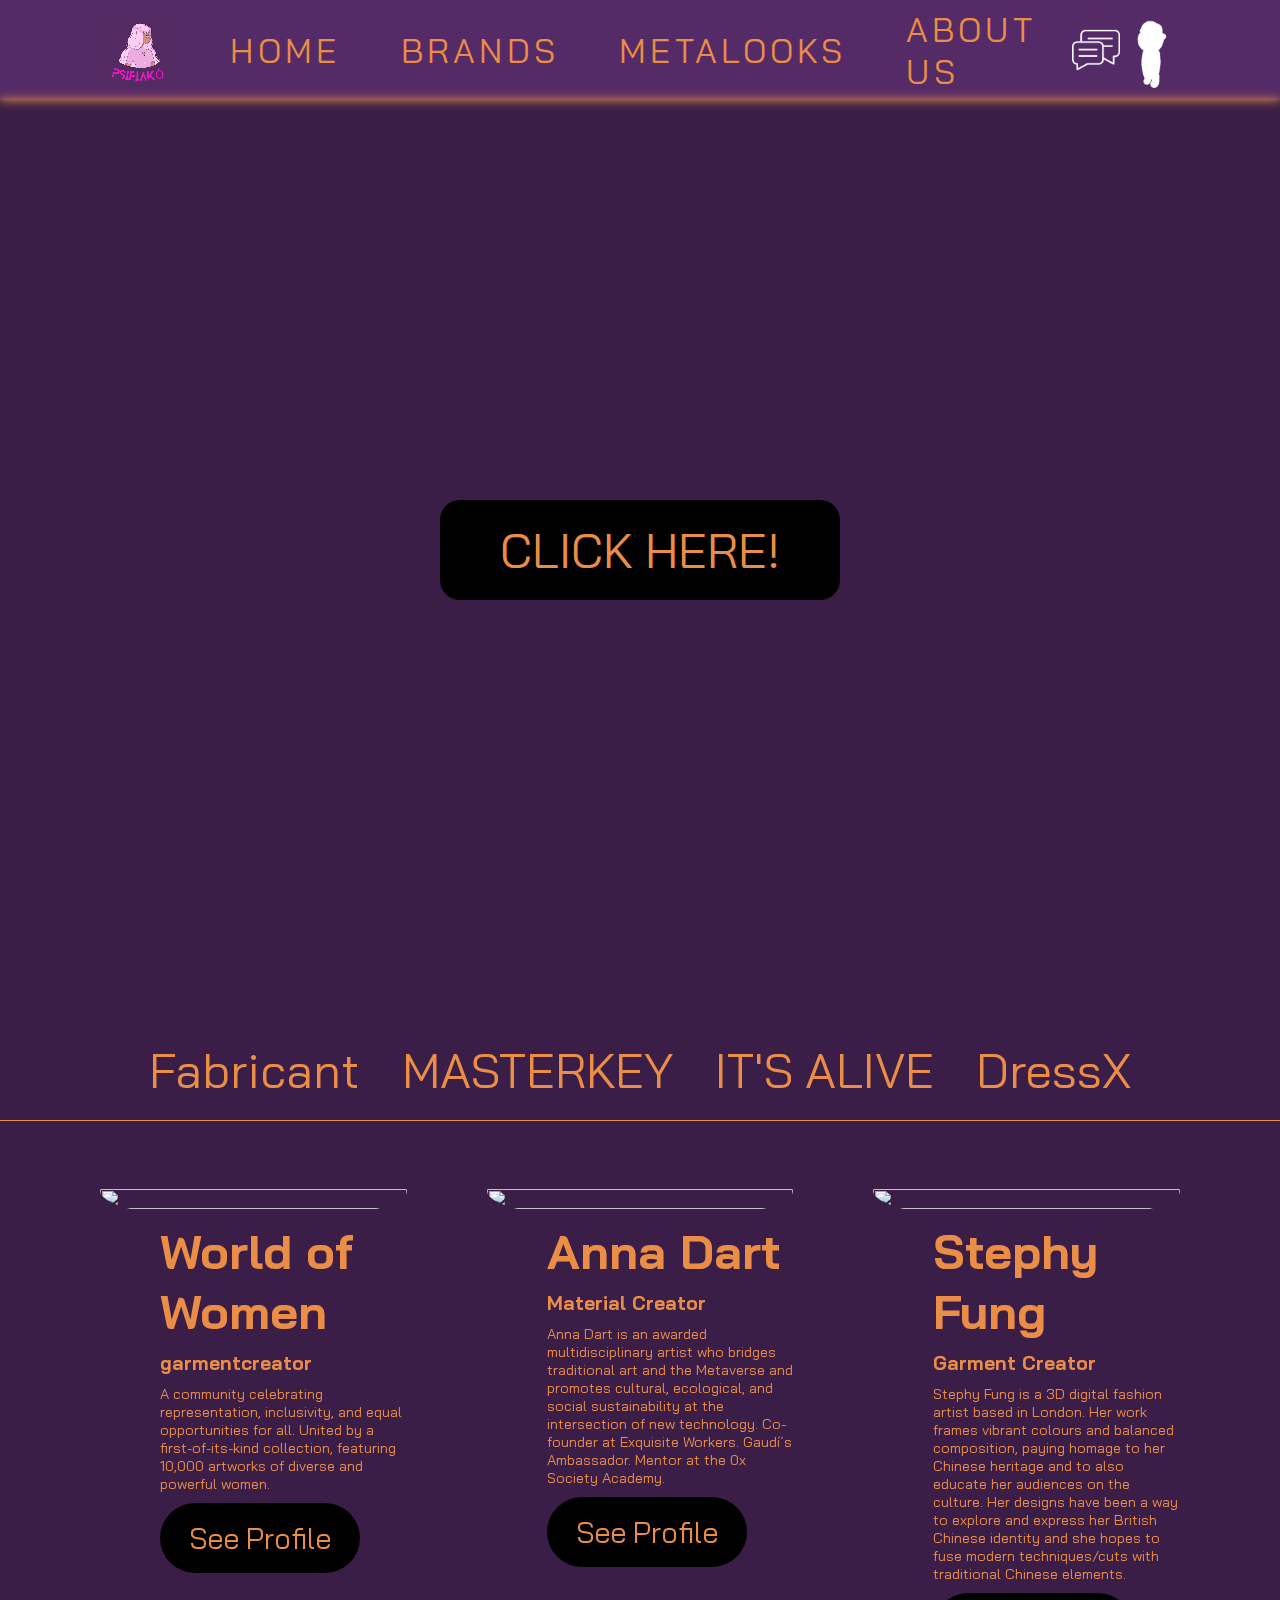
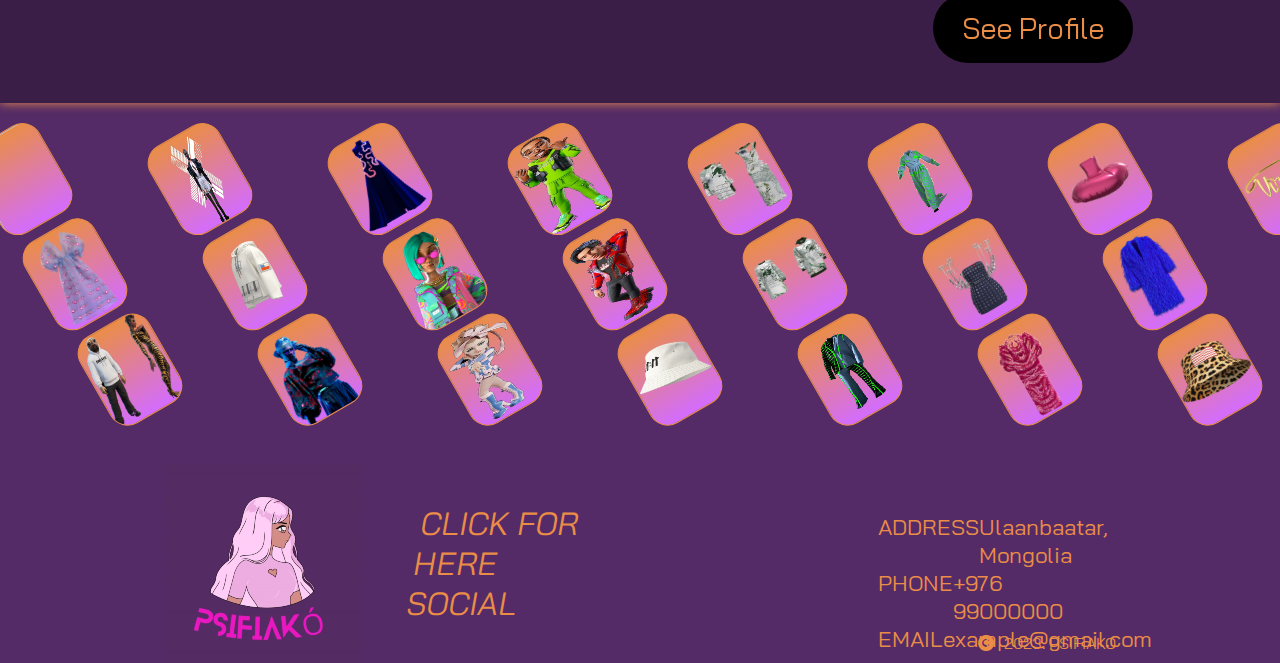
==== Home page/home.html @ 1c17a483 "teamproject" ====
<!DOCTYPE html>
<html lang="en">
<head>
    <meta charset="UTF-8">
    <meta http-equiv="X-UA-Compatible" content="IE=edge">
    <meta name="viewport" content="width=device-width, initial-scale=1.0">
    <link rel="shortcut icon" href="/images/icon.png">
    <link rel="stylesheet" href="/Home page/home.css">
    <link rel="preconnect" href="https://fonts.googleapis.com">
    <link rel="preconnect" href="https://fonts.gstatic.com" crossorigin>
    <link href="https://fonts.googleapis.com/css2?family=Bai+Jamjuree:ital@1&display=swap" rel="stylesheet">
    <link rel="stylesheet" href="https://cdnjs.cloudflare.com/ajax/libs/font-awesome/6.2.1/css/all.min.css">
    <title>Home</title>
    <style>
        css-doodle {
          --color: @p(#51eaea, #fffde1, #ff9d76, #FB3569);
          --rule: (
            :doodle {
              @grid: 30x1 / 18vmin;
              --deg: @p(-180deg, 180deg);
            }
            :container {
              perspective: 30vmin;
            }
            :after, :before {
              content: '';
              background: var(--color); 
              @place-cell: @r(100%) @r(100%);
              @size: @r(6px);
              @shape: heart;
            }
          
            @place-cell: center;
            @size: 100%;
          
            box-shadow: @m2(0 0 50px var(--color));
            background: @m100(
              radial-gradient(var(--color) 50%, transparent 0) 
              @r(-20%, 120%) @r(-20%, 100%) / 1px 1px
              no-repeat
            );
          
            will-change: transform, opacity;
            animation: scale-up 12s linear infinite;
            animation-delay: calc(-12s / @I * @i);
      
            @keyframes scale-up {
              0%, 95.01%, 100% {
                transform: translateZ(0) rotate(0);
                opacity: 0;
              }
              10% { 
                opacity: 1; 
              }
              95% {
                transform: 
                  translateZ(35vmin) rotateZ(@var(--deg));
              }
            }
          )
        }
      </style>
      
</head>
<body>
    <div class="shader"></div>
    <!-- shopping heseg -->
    <div class="container">
        <div class="header">
            <div class="h-container">
                <div class="h-menu">
                    <div class="logo">
                        <video loop autoplay src="/images/logo.mp4" id="logo">Your browser does not support the video tag</video>
                    </div>
                    <div class="menu">
                        <a href="/Home page/home.html">home</a>
                        <a href="/Home page/Brands page/brands.html">brands</a>
                        <a href="./sinple-page1/single-page1.html">metalooks</a>
                        <a href="/Home page/About us/abouUs.html">about us</a>
                    </div>
                </div>
                <div class="h-icons">
                    <img src="/images/message.png">
                    <img src="/images/avatar-white.png">
                </div>
            </div>
        </div>
<!-- MAIN BODY -->
        <div class="main-body">
            <div class="shader-animation"></div>
            <div class="banner">
                <div class="startbtn" id="startAnimation">
                    click here!
                </div>
                <css-doodle class="css-doodle" use="var(--rule)"></css-doodle>
                <div class="brann-text">
                    <p>What is digital design?
                        It is a fashion illustration created using computer technology software. The digital fashion market has been developing since 2010.
                        Significance:
                    </p>
                    <p>
                        Humans generate 2.12 billion tons of waste every year. Then 92 million tons of it are waste clothes. This number is expected to grow to 134 million in 2030, according to a research team at the University of Manchester.
                        Therefore, our team has completed the digital fashion site with the aim of introducing it to Mongolia. It has also been completed for the target group of citizens and the general public who cannot buy material things without leaving their homes.
                        Website Introduction:
                        </p>
                </div>
                <div class="banner-img">
                    <img src="/images/digital-fashion.png" alt="">
                </div>
                
            </div>
            <div class="brands">
                <div class="brand-names">
                    <div class="name-box" id="brandName1"><p>Fabricant</p></div>
                    <div class="name-box" id="brandName2"><p>MASTERKEY</p></div>
                    <div class="name-box" id="brandName3"><p>IT'S ALIVE</p></div>
                    <div class="name-box" id="brandName4"><p>DressX</p></div>
                </div>
                <div class="brand-banner">
                    <div class="banner-box" id="banner-box1">
                        <video loop autoplay muted src="/images/35c618d7-0cd7e602.mp4"></video>
                        <p>The Fabricant</p>
                    </div>
                    <div class="banner-box" id="banner-box2">
                        <video loop autoplay muted src="https://masterkey.com.tr/wp-content/uploads/2021/01/Untitled-Project-1.mp4"></video>
                        <p>MASTERKEY</p>
                    </div>
                    <div class="banner-box" id="banner-box3">
                        <video loop autoplay muted src="https://itsalive.studio/wp-content/uploads/2022/04/7.mp4"></video>
                        <p>It's Alive</p>
                    </div>
                    <div class="banner-box" id="banner-box4">
                        <video loop autoplay muted src="https://storage.googleapis.com/nft-dressx-static/creations/2a567967-0060-4b3d-b8ac-8a4437a122e0/Exoskin_II_-_BladeRunway_Artwork_Loop.mp4?Expires=1675922152&GoogleAccessId=test-app%40dress-x-project.iam.gserviceaccount.com&Signature=SUiUFMdmKZsqGXAzbjLqpqI%2B5wkOvR0NnqpfN0t6hJtTSU87ty9G9QJ%2Fhsoo0lG57RS5YmWSgLWCYq5i4pMN0llpkUT32kKOsysiAzHyGZzvetFN1yoQgQm7K5lNlzPQKP7eRR79nJK8hfByWt644s69SJ%2B%2BMj584JO8dMLVUqLpEUJ2IGqd%2FyY197TwVMxAuvX0PHVXjzTSdeYCSJi6sYNntui3a2Eywc2%2FKwRCwhMNjMYs9y9bkxTQi7ALFba7Vjsxzg8BesrrstfTNlVsub7ymBwbPCi3o3w5%2BPpzjVCDT1t0%2BIcKevtryP0W9O3Oj50b7Ve8YQNZyTepgPey4w%3D%3D"></video>
                        <p>DRESSX</p>
                    </div>
                    
    
                </div>
            </div>
            <div class="creators">
                <div class="creators-grid">
                    <div class="creator-box">
                        <div class="profile-picture">
                            <img src="https://tf-web-assets.imgix.net/creators/wow-avatar.png?auto=format&q=70&w=650&dpr=1" alt="">
                        </div>
                        <div class="profile-text">
                            <h1>World of Women</h1>
                            <h4>garmentcreator</h4>
                            <p>A community celebrating representation, inclusivity, and equal opportunities for all. United by a first-of-its-kind collection, featuring 10,000 artworks of diverse and powerful women.</p>
                        </div>
                        <a href="https://www.thefabricant.com/creator/0x80c7bd8ef2dd1aa7" target="_blank"><div class="profile-btn">See Profile</div></a>
                    </div>
                    <div class="creator-box">
                        <div class="profile-picture">
                            <img src="https://tf-web-assets.imgix.net/creators/anna-dart-avatar.jpg?auto=format&q=70&w=300&dpr=1" alt="">
                        </div>
                        <div class="profile-text">
                            <h1>Anna Dart</h1>
                            <h4>Material Creator</h4>
                            <p>Anna Dart is an awarded multidisciplinary artist who bridges traditional art and the Metaverse and promotes cultural, ecological, and social sustainability at the intersection of new technology. Co-founder at Exquisite Workers. Gaudí´s Ambassador. Mentor at the 0x Society Academy.</p>
                        </div>
                        <a href="https://www.thefabricant.com/creator/0x72f1498c04e6eaff" target="_blank"><div class="profile-btn">See Profile</div></a>
                    </div>
                    <div class="creator-box">
                        <div class="profile-picture">
                            <img src="https://tf-web-assets.imgix.net/creators/stephy-fung-avatar.jpg?auto=format&q=70&w=300&dpr=1" alt="">
                        </div>
                        <div class="profile-text">
                            <h1>Stephy Fung</h1>
                                <h4>Garment Creator</h4>
                                <p>Stephy Fung is a 3D digital fashion artist based in London. Her work frames vibrant colours and balanced composition, paying homage to her Chinese heritage and to also educate her audiences on the culture. Her designs have been a way to explore and express her British Chinese identity and she hopes to fuse modern techniques/cuts with traditional Chinese elements. </p>
                        </div>
                        <a href="https://www.thefabricant.com/creator/0xcbe3be335d94d962" target="_blank"><div class="profile-btn">See Profile</div></a>
                    </div>
                    
                    
                </div>
            </div>

            



        </div>
<!--  ENEENEES DOOSHOO YAVAHGU SHUU-->
        <div class="footer">
            <div class="slider" id="f-slider">
                <!-- 1 -->
                <div class="f-box">
                    <img src="/">
                    <img src="/images/footer/2.png">
                    <img src="/images/footer/3.png">
                </div>
                <!-- 2 -->
                <div class="f-box">
                    <img src="/images/footer/4.png">
                    <img src="/images/footer/5.png">
                    <img src="/images/footer/6.png">
                </div>
                <!-- 3 -->
                <div class="f-box">
                    <img src="/images/footer/7.png">
                    <img src="/images/footer/8.png">
                    <img src="/images/footer/9.png">
                </div>
                <!-- 4 -->
                <div class="f-box">
                    <img src="/images/footer/10.png">
                    <img src="/images/footer/11.png">
                    <img src="/images/footer/12.png">
                </div>
                <!-- 5 -->
                <div class="f-box">
                    <img src="/images/footer/13.png">
                    <img src="/images/footer/14.png">
                    <img src="/images/footer/15.png">
                </div>
                <!-- 6 -->
                <div class="f-box">
                    <img src="/images/footer/16.png">
                    <img src="/images/footer/17.png">
                    <img src="/images/footer/18.png">
                </div>
                <!-- 7 -->
                <div class="f-box">
                    <img src="/images/footer/19.png">
                    <img src="/images/footer/20.png">
                    <img src="/images/footer/21.png">
                </div>
                <!-- 8 -->
                <div class="f-box">
                    <img src="/images/footer/22.png">
                    <img src="/images/footer/23.png">
                    <img src="/images/footer/24.png">
                </div>
                <!-- 9 -->
                <div class="f-box">
                    <img src="/images/footer/25.png">
                    <img src="/images/footer/26.png">
                    <img src="/images/footer/27.png">
                </div>
                <!-- 10 -->
                <div class="f-box">
                    <img src="/images/footer/28.png">
                    <img src="/images/footer/29.png">
                    <img src="/images/footer/30.png">
                </div>
                <!-- 11 -->
                <div class="f-box">
                    <img src="/images/footer/31.png">
                    <img src="/images/footer/32.png">
                    <img src="/images/footer/33.png">
                </div>
                <!-- 12 -->
                <div class="f-box">
                    <img src="/images/footer/34.png">
                    <img src="/images/footer/35.png">
                    <img src="/images/footer/36.png">
                </div>
                <!-- 13 -->
                <div class="f-box">
                    <img src="/images/footer/37.png">
                    <img src="/images/footer/1.png">
                    <img src="/images/footer/2.png">
                </div>
                <!-- 14 -->
                <div class="f-box">
                    <img src="/images/footer/3.png">
                    <img src="/images/footer/4.png">
                    <img src="/images/footer/5.png">
                </div>
                <!-- 15 -->
                <div class="f-box">
                    <img src="/images/footer/6.png">
                    <img src="/images/footer/7.png">
                    <img src="/images/footer/8.png">
                </div>
                <!-- 16 -->
                <div class="f-box">
                    <img src="/images/footer/9.png">
                    <img src="/images/footer/10.png">
                    <img src="/images/footer/11.png">
                </div>
                <!-- 17 -->
                <div class="f-box">
                    <img src="/images/footer/12.png">
                    <img src="/images/footer/13.png">
                    <img src="/images/footer/14.png">
                </div>
                <!-- 18 -->
                <div class="f-box">
                    <img src="/images/footer/15.png">
                    <img src="/images/footer/16.png">
                    <img src="/images/footer/17.png">
                </div>
                <!-- 19 -->
                <div class="f-box">
                    <img src="/images/footer/18.png">
                    <img src="/images/footer/19.png">
                    <img src="/images/footer/20.png">
                </div>
                
            </div>
            <div class="f-content">
                <div class="logo-f">
                    <video loop autoplay src="/images/logo.mp4" id="logo-f">Your browser does not support the video tag</video>
                    <div class="iconsF" id="iconsF">
                        <div class="icons">
                            <a href="https://twitter.com/" target="_blank"><img src="/images/icons/twitter.png"><p>PSIFIAKO_</p></a>
                        </div>
                        <div class="icons">
                            <a href="https://www.instagram.com/" target="_blank"><img src="/images/icons/instagram.png"><p>@psifiako</p></a>
                        </div>
                        
                    </div>
                    <div class="arrow" id="arrow">
                        <i class="fa-solid fa-angle-left"></i>
                    </div>
                    <div class="socials" id="socials">
                        <p>click for here social</p>
                    </div>
                </div>
                
                <div class="company-details">
                    <div class="detail">
                        <p>address</p>
                        <p>Ulaanbaatar, Mongolia</p>
                    </div>
                    <div class="detail">
                        <p>phone</p>
                        <p>+976 99000000</p>
                    </div>
                    <div class="detail">
                        <p>email</p>
                        <p>example@gmail.com</p>
                    </div>
                    
                </div> 
                <div class="copy-right">
                    <i class="fa-solid fa-copyright"></i>
                    <p>2023. PSIFIAKO</p>
                </div>
            </div>

        </div>
    </div>
    <!-- social media heseg -->
    <div class="social-media"></div>
    <script src="/Home page/home.js"></script>
    <script src="https://unpkg.com/css-doodle@0.15.3/css-doodle.min.js"></script>
   
</body>
</html>
---- Home page/home.css ----
*{
    margin: 0;
    padding: 0;
    box-sizing: border-box;
    font-family: 'Bai Jamjuree', sans-serif;
    color: #ea8d47;
}
body{
    width: 100%;
    height: auto;
    background-color: #d36cff;
    position: relative;
}
.shader{
    width: 100%;
    height: 100%;
    position: absolute;
    top: 0;
    left: 0;
    width: 100%;
    height: 100%;
    background-color: rgb(0, 0, 0);
    opacity: 0.6;
    z-index: -99;
}
/* shopping heseg ///////////////////////////////////////////////////////////////////////////*/
.container{
    width: 100%;
    height: auto;
}
/* header heseg ///////////////////////////////////////////////////////////////////////////*/
.header{
    width: 100%;
    height: auto;
    padding: 10px 100px;
    box-shadow: 0px 0 10px  #ea8d47;
}
.h-container{
    width: 100%;
    height: auto;
    display: flex;
    justify-content: space-between;
}
/* menu left */
.h-menu{
    width: 80%;
    height: 80px;
    display: flex;
    justify-content: space-between;
}
.logo{
    width: 8%;
    height: 100%;
    cursor: pointer;
}
.logo video{
    width: auto;
    height: 100%;
    border: 0;
}
.menu{
    width: 85%;
    height: 100%;
    display: flex;
    gap: 60px;
    align-items: center;
    font-size: 3rem;
}
.menu a{
    text-decoration: none;
    text-transform: uppercase;
    font-size: .7em;
    letter-spacing: 4px;
    position: relative;
}
.menu a::before{
    content: "..-. .- ... .... .. --- -.";
    font-size: 0.7rem;
    position: absolute;
    width: 100%;
    height: 0.5px;
    background-color: #ea8d47;
    bottom: 0;
    left: 0;
    transform-origin: right;
    scale: 0.01;
    transition: scale 0.5s;
}
.menu a:hover::before{
    scale: 1;
    transform-origin: left;
}
.menu a::after{
    content: " . . ";
    position: absolute;
    width: 100%;
    height: 0.5px;
    top: 0;
    left: 0;
    transform-origin: right;
    scale: 0.01;
    transition: scale 1s;
}
.menu a:hover::after{
    scale: 1;
    transform: translate(100px, -100px);
    transform-origin: left;
}
.menu a:hover{
    box-shadow: 0 0 1px white;
}
/* menu right */
.h-icons{
    width: 10%;
    height: 80px;
    display: flex;
    justify-content: space-between;
    align-items: center;
}
.h-icons img{
    width: auto;
    height: 80px;
    cursor: pointer;
}

.h-icons img:first-child{
    width: auto;
    height: 60%;
}

/* MAIN BODY ////////////////////////////////////// */
.main-body{
    width: 100%;
    height: 100%;
    font-size: 3rem;
    box-shadow: 0px 0 10px  #ea8d47;
    position: relative;
    padding-bottom: 40px;
}
.banner{
    width: 100%;
    height: 100vh;
    position: relative;
    display: flex;
    align-items: center;
    font-size: 3rem;
    overflow: hidden;
}
.banner-animation{
    width: 100%;
    height: 100%;
    position: absolute;
    overflow: hidden;
}
.brann-text{
    width: 30%;
    height: auto;
    position: absolute;
    top: 50%;
    left: 40%;
    transform: translate(-50%, -50%);
    font-size: 0.4em;
    background-color: rgba(0, 0, 0, 0.432);
    border-radius: 40px;
    display: none;
}
.brann-text p{
    margin: 50px 0;
}
.banner-img{
    position: absolute;
    width: 20%;
    height: 100%;
    right: 20%;
    display: none;
}
.banner-img img{
    height: 100%;
    width: auto;
}
.css-doodle{
    position: absolute;
    z-index: -99;
    left: 30%;
}
.shader-animation{
    width: 100%;
    height: 100%;
    position: absolute;
    top: 0;
    left: 0;
    z-index: -98;
    background-color: black;
    opacity: 0.3;
}
.startbtn{
    width: 400px;
    height: 100px;
    position: absolute;
    top: 50%;
    left: 50%;
    transform: translate(-50%, -50%);
    color: #ea8d47;
    background-color: black;
    font-size: 1em;
    text-transform: uppercase;
    display: flex;
    justify-content: center;
    align-items: center;
    border-radius: 20px;
    cursor: pointer;
}
.brand-names{
    width: 80%;
    height: auto;
    margin: auto;
    display: flex;
    justify-content: space-around;
    align-items: center;
    overflow-x: hidden;
    overflow-y: hidden;
    margin-top: 40px;
}
.brand-banner{
    width: 100%;
    height: auto;
    margin: auto;
    border-radius: 40px;
    display: grid;
    overflow: hidden;
}
.banner-box{
    margin-top: 50px;
    width: 100%;
    height: 90vh;
    position: relative;
    display: flex;
    justify-content: center;
    align-items: center;
    border-radius: 40px;
    background-color: black;
    display: none;
}
.banner-box video{
    top: 0;
    left: 0;
    width: 100%;
    height: 100%;
    border-radius: 40px;
    opacity: 0.6;
}

.banner-box p{
    text-decoration: none;
    position: absolute;
    top: 50%;
    left: 50%;
    width: 20%;
    height: 10%;
    transform: translate(-50%, -50%);
    font-weight: bold;
    background-color: black;
    border-radius: 20px;
    display: flex;
    justify-content: center;
    align-items: center;
}
.creators{
    border-top: 1px solid #ea8d47;
    margin-top: 20px;
    width: 100%;
    height: auto;
    padding: 0 100px;
}
.creators-grid{
    width: 100%;
    height: auto;
    display: grid;
    grid-template-columns: repeat(3, 1fr);
    gap: 80px;
    overflow-x: hidden;
}
.creator-box{
    padding-top: 40px;
    width: 100%;
    height: auto;
}
.profile-picture{
    width: 100%;
    height: auto;
    border-radius: 50%;
}
.profile-picture img{
    width: 100%;
    height: 100%;
    border-radius: 50%;
}
.profile-text{
    padding-left: 60px;
}
.creator-box h1{
    font-size: 1em;
    margin-bottom: 10px;
}
.creator-box h4{
    font-size: 0.4em;
    margin-bottom: 10px;
}
.creator-box p{
    font-size: 0.3em;
    margin-bottom: 10px;
}
.creator-box a{
    text-decoration: none;
}
.profile-btn{
    margin-left: 60px;
    display: flex;
    justify-content: center;
    align-items: center;
    background-color: black;
    color: #ea8d47;
    border-radius: 40px;
    width: 200px;
    height: 70px;
    font-size: 0.6em;
    cursor: pointer;
}



/* ENDEES DOOSHOO BITGII YAVARAI */


/* /////////////////////////////////////////////////////////////////////////// */
/* FOOTER //////////////////////////////////////////////////////// */
.footer{
    width: 100%;
    height: auto;
    gap: 20px;
}
.slider{
    width: 100%;
    height: auto;
    display: grid;
    grid-template-columns: repeat(19, 160px);
    overflow-x: hidden;
    overflow-y: hidden;
    gap: 20px;
}
.f-box{
    width: 100%;
    height: 360px;
    rotate: -30deg;
    padding: 10px 10px;
    display: grid;
    grid-template-rows: repeat(3, 90px);  
    gap: 20px;
    animation: f-slider 30s linear infinite;
}
.f-box img{
    height: 100px;
    width: 80px;
    margin: 0 auto;
    border: 1px solid #ea8d47;
    border-radius: 20px;
    background-image: linear-gradient(#ea8d47, #d36cff);
}

@keyframes f-slider{
    0%{
        transform: translate(0, 0);
    }
    50%{
        transform: translate(-810.6666%, -205%);
    }
    100%{
        transform: translate(0, 0);
    }
    
}

.f-content{
    width: 90%;
    height: auto;
    padding: 0 100px;
    /* background-color: #160014; */
    font-size: 2rem;
    display: flex;
    justify-content: space-between;
    align-items: center;
    position: relative;
    margin: auto;
}
.logo-f{
    width: auto;
    height: 100%;
    cursor: pointer;
    display: flex;
    align-items: center;

}
.logo-f video{
    width: auto;
    height: 200px;
    margin-right: 50px;
}
.iconsF{
    width: 100%;
    display: none;
}
.icons a{
    margin-left: 30px;
    display: flex;
    text-decoration: none;
    gap: 30px;
    font-size: 1em;
}
.icons img{
    width: 30px;
    height: 30px;
}
.socials{
    width: 180px;
    height: auto;
    transform: skewX(-10deg);
    text-transform: uppercase;
    display: flex;
    justify-content: center;
    align-items: center;
    animation: blinking 1.5s infinite;
    cursor: pointer;
    position: relative;
}
.socials::before{
    position: absolute;
    content: "";
    width: 20px;
    height: 0.1px;
    top: -10px;
    left: -20px;
    transform: rotate(45deg);
    animation: blinking 1.5s infinite;
}
.socials::after{
    font-size: 0.5em;
    position: absolute;
    content: "";
    width: 20px;
    height: 0.1px;
    bottom: -10px;
    left: -20px;
    transform: rotate(-45deg);
    animation: blinking 1.5s infinite;
}

@keyframes blinking{
    0%{
        border: 1px solid #ea8d47;
    }
    100%{
        border: none;
    }
}



.company-details{
    width: 25%;
    height: 100px;
    font-size: 0.7em;
}
.detail{
    display: flex;
    justify-content: space-between;
}
.detail p:nth-child(odd){
    text-transform: uppercase;
}
.copy-right{
    position: absolute;
    bottom: 10px;
    right: 100px;
    font-size: 0.5em;
    display: flex;
    gap: 10px;
    align-items: center;
}
.arrow{
    font-size: 1em;
    margin-left: 50px;
    display: none;
    cursor: pointer;
}
@keyframes flyIn {

    0% {
      transform: translate3d(2000px,-2000px,0px);
      display: none;
    }
    10%, 15% {
      transform: translate3d(-0px,-0px,0px) scale(.07);
    }
 
    20% {
      transform: translate3d(0,1000px,0px);
    }
    30% {
      transform: translate3d(-2000px, 2000px, 0px) rotateX(60deg) scale(3);
    }
    40% {
      transform: translate3d(2000px,-2000px,0px) rotateX(0deg) scale(1.8);
    }
    60% {
      transform: translate3d(-600px,-200px,0px) rotateX(0deg) scale(.3);
    }
 
    80% {
      transform: translate3d(0,0,0) scale(.01);
    }
 
    100% {
      transform: translate3d(0,0,0);
    }
 }
 
 .flyIn {
  animation-timing-function: ease-out;
  transform-origin: bottom center;
  animation-name: flyIn;
  animation-duration: 5s;
 }



.show{
    display: block;
}
.hide{
    display: none;
}
.show1{
    display: flex;
}
.clickable{
    pointer-events: none;
}
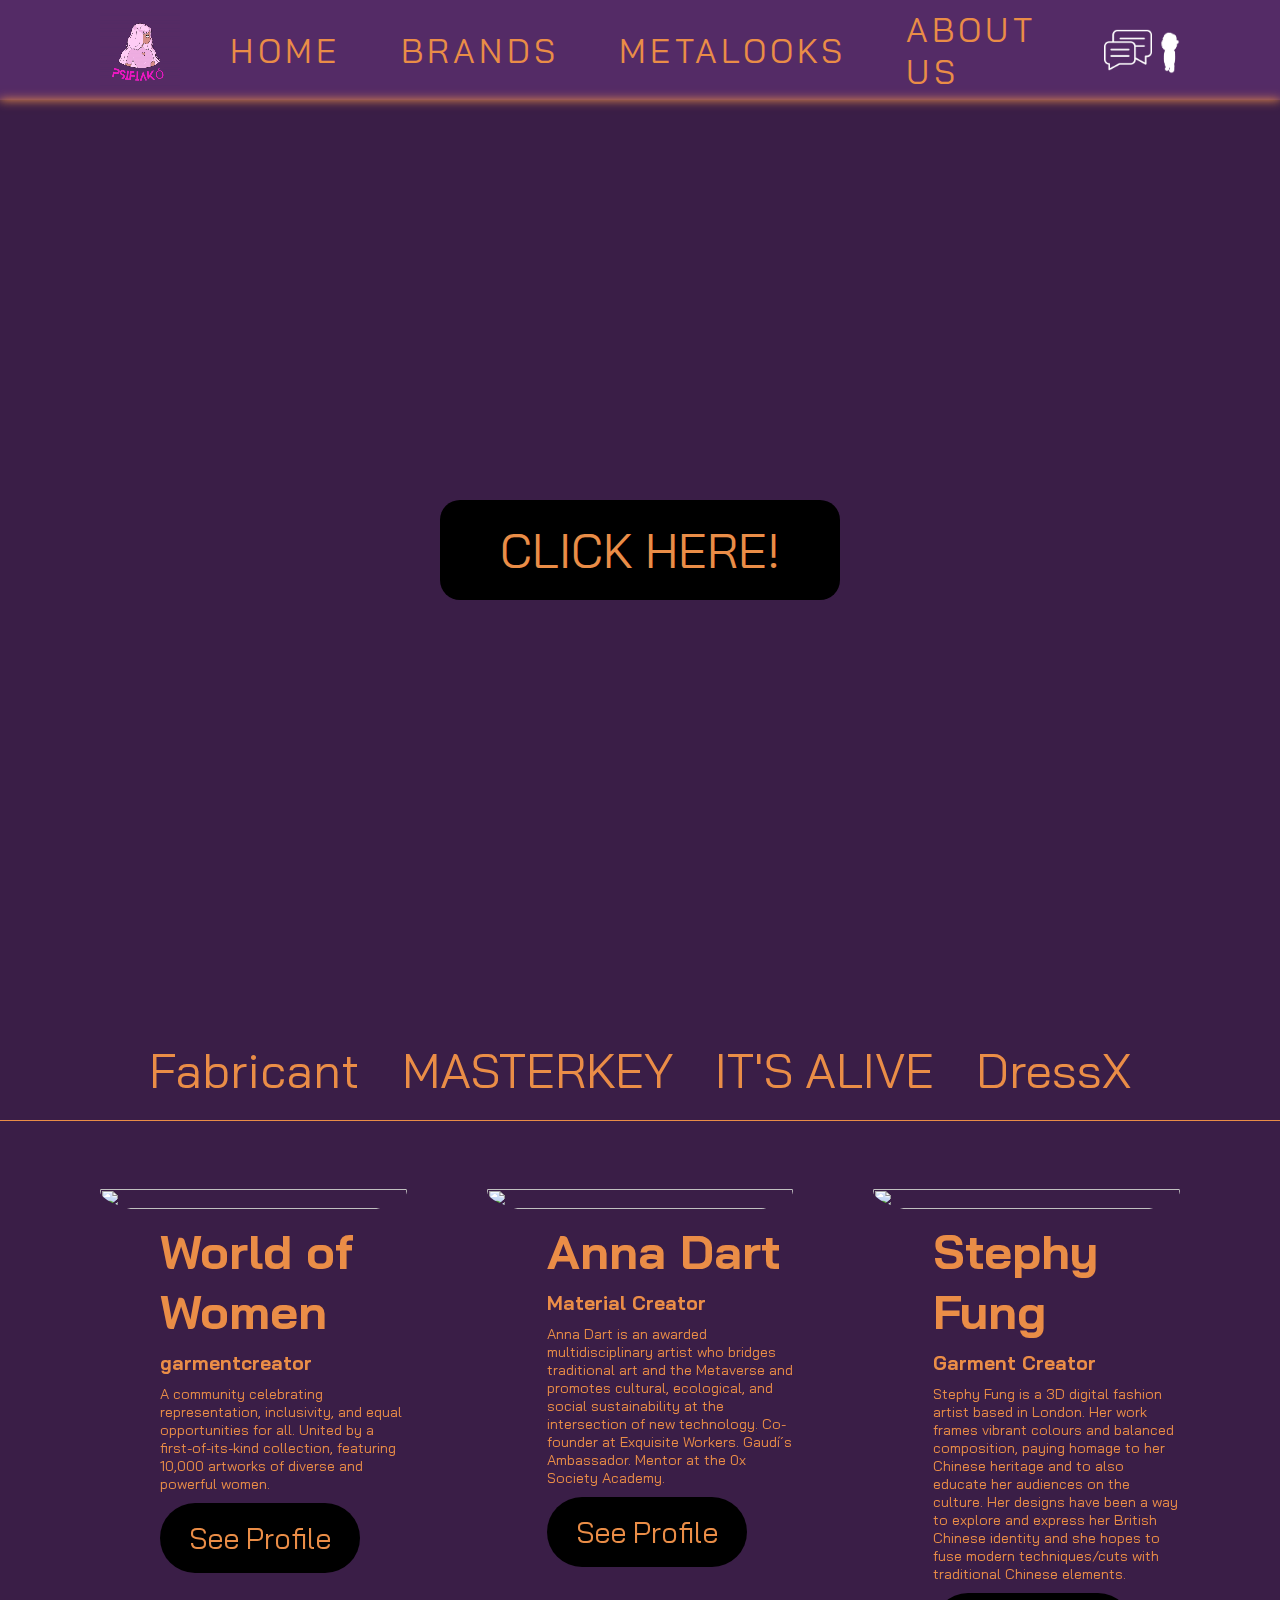
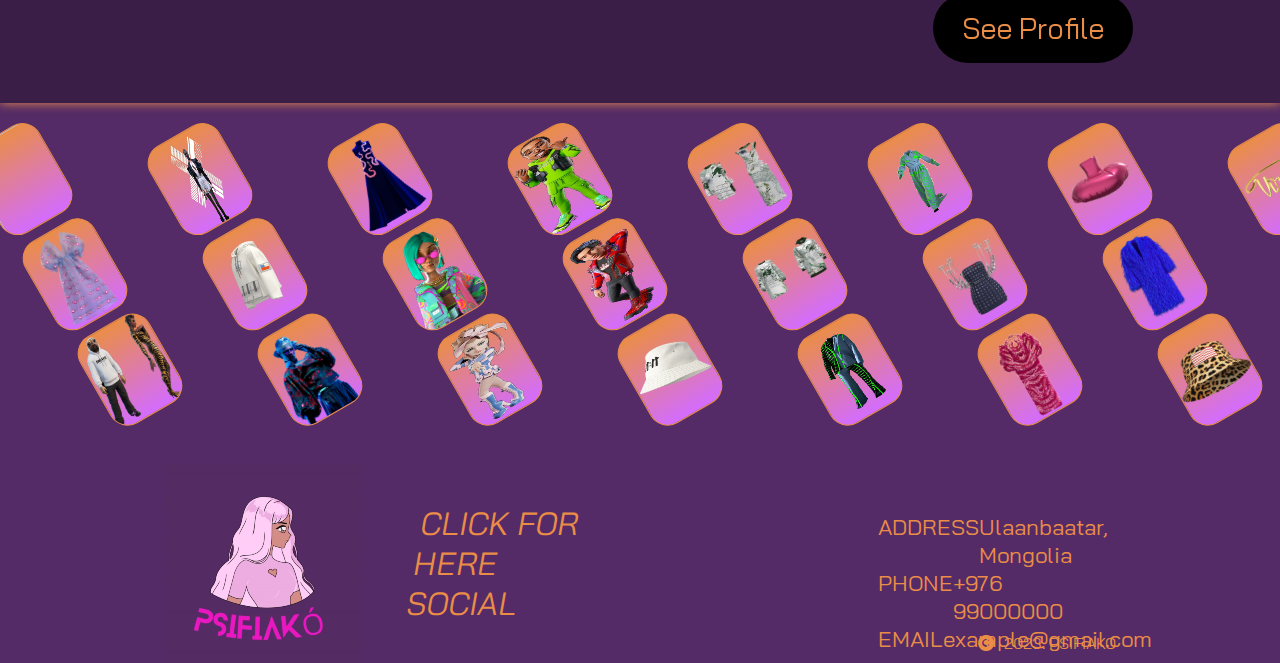
==== commit f6ff35a8: "updated" ====
--- a/Home page/home.html
+++ b/Home page/home.html
@@ -80,8 +80,12 @@
                     </div>
                 </div>
                 <div class="h-icons">
-                    <img src="/images/message.png">
-                    <img src="/images/avatar-white.png">
+                    <a href="./chat/index1.html">
+                        <img src="/images/message.png">
+                    </a>
+                    <a href="./log in/index.html">
+                        <img src="/images/avatar-white.png">
+                    </a>
                 </div>
             </div>
         </div>
--- a/Home page/home.css
+++ b/Home page/home.css
@@ -111,16 +111,18 @@
 }
 /* menu right */
 .h-icons{
-    width: 10%;
+    width: 7%;
     height: 80px;
     display: flex;
     justify-content: space-between;
     align-items: center;
 }
-.h-icons img{
+.h-icons a{
     width: auto;
-    height: 80px;
-    cursor: pointer;
+    height: 100%;
+    cursor: pointer;
+    display: flex;
+    align-items: center;
 }
 
 .h-icons img:first-child{
